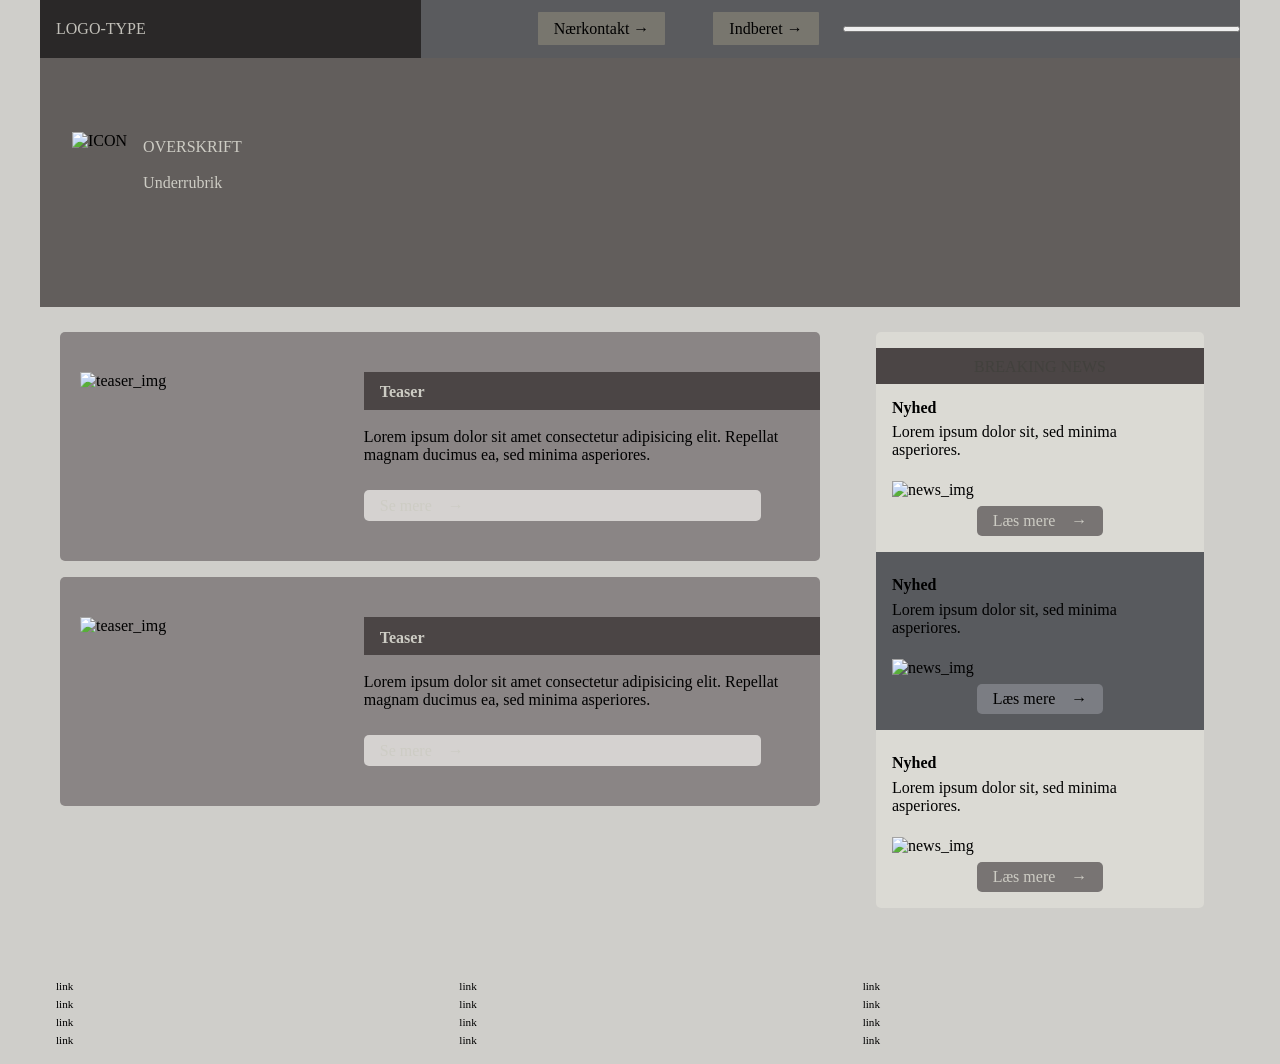
==== index.html @ e0d07357 "Initializes project" ====
<!DOCTYPE html>
<html lang="en">
  <head>
    <meta charset="UTF-8" />
    <meta http-equiv="X-UA-Compatible" content="IE=edge" />
    <meta name="viewport" content="width=device-width, initial-scale=1.0" />
    <link rel="stylesheet" href="css/reset.css" />
    <link rel="stylesheet" href="css/custom.css" />
    <link rel="stylesheet" href="css/fonts.css" />
    <link rel="stylesheet" href="css/general.css" />
    <link rel="stylesheet" href="css/layout.css" />
    <link rel="stylesheet" href="css/burger.css" />
    <link rel="stylesheet" href="css/cards.css" />
    <link rel="icon" type="image/png" href="img/fav.png" />
    <title>Emergency Site</title>
  </head>
  <body id="frontpage">
    <header>
      <nav>
        <div id="logotype-wrapper" class="logo">
          <a href="index.html"> LOGO-TYPE </a>
        </div>
        <ul class="menu">
          <li><a class="menuItem" href="instruction.html">Nærkontakt </a></li>
          <li><a class="menuItem" href="register.html">Indberet</a></li>
        </ul>
        <button class="burger">
          <span class="line"></span>
          <span class="line"></span>
          <span class="line"></span>
        </button>
      </nav>
    </header>
    <section id="main-disclamer">
      <div id="main-disclamer-content">
        <img src="warning" alt="ICON" />
        <div>
          <h1>OVERSKRIFT</h1>
          <p class="sub">Underrubrik</p>
        </div>
      </div>
    </section>
    <main>
      <section id="daily">
        <article class="daily_card">
          <img src="" alt="teaser_img" />
          <div class="daily_text">
            <h2>Teaser</h2>
            <p>
              Lorem ipsum dolor sit amet consectetur adipisicing elit. Repellat
              magnam ducimus ea, sed minima asperiores.
            </p>
            <a href="" class="cta_btn">Se mere</a>
          </div>
        </article>
        <article class="daily_card">
          <img src="" alt="teaser_img" />
          <div class="daily_text">
            <h2>Teaser</h2>
            <p>
              Lorem ipsum dolor sit amet consectetur adipisicing elit. Repellat
              magnam ducimus ea, sed minima asperiores.
            </p>
            <a href="" class="cta_btn">Se mere</a>
          </div>
        </article>
      </section>
      <section id="breaking">
        <article class="news_card">
          <h3>Nyhed</h3>
          <p>Lorem ipsum dolor sit, sed minima asperiores.</p>
          <img src="" alt="news_img" />
          <a class="cta_btn" href="">Læs mere</a>
        </article>
        <article class="news_card">
          <h3>Nyhed</h3>
          <p>Lorem ipsum dolor sit, sed minima asperiores.</p>
          <img src="" alt="news_img" />
          <a class="cta_btn" href="">Læs mere</a>
        </article>
        <article class="news_card">
          <h3>Nyhed</h3>
          <p>Lorem ipsum dolor sit, sed minima asperiores.</p>
          <img src="" alt="news_img" />
          <a class="cta_btn" href="">Læs mere</a>
        </article>
      </section>
    </main>

    <footer>
      <nav class="some">
        <ul>
          <li><a href="">link</a></li>
          <li><a href="">link</a></li>
          <li><a href="">link</a></li>
          <li><a href="">link</a></li>
        </ul>
      </nav>
      <nav class="another">
        <ul>
          <li><a href="">link</a></li>
          <li><a href="">link</a></li>
          <li><a href="">link</a></li>
          <li><a href="">link</a></li>
        </ul>
      </nav>
      <nav class="yetanother">
        <ul>
          <li><a href="">link</a></li>
          <li><a href="">link</a></li>
          <li><a href="">link</a></li>
          <li><a href="">link</a></li>
        </ul>
      </nav>
    </footer>
    <script src="js/burger.js"></script>
    <!-- <script src="js/main.js"></script> -->
  </body>
</html>
---- css/custom.css ----
:root {
  /* Colours */
  --color-bg: #cfceca; /* page background /*

  /* Header */
  --color-head-bg: #625e5c;

  /* Logotype */
  --color-logotype-bg: #2a2828;
  --color-text-logotype: #c1bfb8;
  --font-logotype-size: 1rem;

  /* Global menu */
  --color-menu-bg: #5a5b5e;
  /* Links */
  --color-link-bg: #78766e;
  --color-link-hover: #fff; /* used */
  --color-link-active: #99958f; /* used */
  --border-radius-links: 1px;

  /* Headlines og rubrik */
  --font-h1-size: 1rem;
  --font-sub1-size: 1rem;
  --font-h2-size: 1rem;
  --font-h3-size: 1rem;
  --color-headline-bg: #4b4545;
  --color-headline-text-page: #42413d;

  /* Tekst */
  --color-text: #000;
  --color-text-inverted: #cdccc4;

  /*  Marginer */
  --margin-head-bottom: 5px;

  /* Borders */
  --border-radius: 5px;

  /* Cards */
  --color-card-bg: #8a8585;
  --color-cta-card-bg: #d5d2d0;
  /* news-cards */
  --color-news-bg: #dbdad4;
  --color-news-bg-inverted: #585a5e;
  --color-cta-newscard-bg: #787473;
  --color-cta-newscard-bg-inverted: #7b7d83;

  /* Fonts */
  --font-family-sans: ui-sans-serif;
  /* --font-weight-light: 300;
  --font-weight-regular: 400;
  --font-weight-medium: 500;
  --font-weight-bold: 700; */

  /* Text sizes */
  --logotype-size: 1rem;
  --headline1-size: 2rem;
  --headline2-size: 1rem;
  --headline3-size: 1rem;
  --bodytext-size: 1rem;
  --cta-text-size: 1rem;
  --followup-text-size: 1rem;
  --form-submit-size: 1rem;

  /* Infographics */
  --color-info-bg: #676161;
  --color-infobox-1-bg: #cfcec6;
  --color-infobox-2-bg: #969995;
}
---- css/fonts.css ----
@font-face {
  font-family: "Rubik";
  src: url("../fonts/Rubik-VariableFont_wght.woff2") format("woff2"), url("/fonts/Rubik-Regular.woff") format("woff");
  font-weight: var(--font-weight-regular);
  font-style: normal;
}

@font-face {
  font-family: "Rubik";
  src: url("../fonts/Rubik-VariableFont_wght.woff2") format("woff2");
  font-weight: var(--font-weight-bold);
  font-style: normal;
}

@font-face {
  font-family: "Rubik";
  src: url("../fonts/Rubik-VariableFont_wght.woff2") format("woff2");
  font-weight: var(--font-weight-light);
  font-style: normal;
}
@font-face {
  font-family: "Rubik";
  src: url("../fonts/Rubik-VariableFont_wght.woff2") format("woff2");
  font-weight: var(--font-weight-medium);
  font-style: normal;
}
---- css/general.css ----
html {
  font-family: var(--font-family-sans);
  color: var(--color-text);
  background-color: var(--color-bg);
}

header {
  height: min-content;
}

#main-disclamer {
  height: 225px;
  background-color: var(--color-head-bg);
  display: flex;
  justify-content: flex-start;
  align-items: center;
  padding-left: 2rem;
  padding-bottom: 2%;
  margin-bottom: var(--margin-head-bottom);
}

#main-disclamer-content {
  display: flex;
  column-gap: 1rem;
}

main section {
  padding: 20px;
  border-radius: var(--border-radius);
}

h1 {
  font-size: var(--font-h1-size);
  font-weight: var(--font-weight-bold);
  color: var(--color-text-inverted);
  margin: 5px 0;
  line-height: 1.3rem;
  text-align: left;
}

#instruction h1,
#register h1 {
  margin: 40px 0 20px 0;
  padding: 15px 30px;
  background-color: var(--color-head-bg);
  font-size: var(--font-h2-size);
}

#instruction p {
  grid-column: 1/-1;
  margin-bottom: 20px;
  font-size: var(--font-h2-size);
  line-height: 1.5rem;
}

.sub {
  font-size: var(--font-sub1-size);
  font-weight: var(--font-weight-light);
  color: var(--color-text-inverted);
}

h2 {
  font-size: var(--headline2-size);
}

h3 {
  font-size: var(--headline3-size);
}

main>h1 {
  width: calc(80% - 6rem);
}

/* NAVIGATION STRUCTURES */
header>nav {
  height: 100%;
  background-color: var(--color-menu-bg);
}

nav ul {
  list-style: none;
}

a {
  font-family: var(--font-family-sans);
}

nav a {
  text-decoration: none;
  color: var(--color-text);
}

/* Måske skal du lave en ny regel for logotype-wrapper, når du har lavet din logotype */
#logotype-wrapper {
  background-color: var(--color-logotype-bg);
  display: flex;
  justify-content: flex-start;
  align-items: center;
  height: 3.6rem;
}

#logotype-wrapper>a {
  color: var(--color-text-logotype);
  font-size: var(--font-logotype-size);
  font-weight: var(--font-weight-medium);
  width: max-content;
  margin-left: 1rem;
}

/* Global menu */
header nav li a {
  margin: 1.5rem;
  background-color: var(--color-link-bg);
  color: var(--color-text);
  font-size: var(--followup-text-size);
  padding: 0.5rem 1rem;
  border-radius: var(--border-radius-links);
}

/* Pilen efter menu-tekst */
header>nav li>a:after {
  content: " \2192";
}

/* Global menu hover effekt - Lav den om til det, du synes */
nav a:hover {
  background-color: var(--color-link-hover);
}

nav a:active {
  background-color: var(--color-link-active);
}

/* FOOTER */
footer a {
  font-size: 0.7rem;
}
---- css/layout.css ----
/* LAYOUT FOR MAIN CONTENT */
body {
  display: grid;
  grid-template-rows: auto 1fr auto;
  height: 100vh;
  max-width: 1200px;
  margin: 0 auto;
}
main {
  display: grid;
  row-gap: 1rem;
}
main > *:not(:first-child) {
  margin: 0 1rem;
}
main {
  grid-template-rows: min-content min-content 1fr min-content;
}
#instruction main {
  grid-template-rows: min-content min-content min-content 1fr min-content;
}
/* LAYOUT FOR HEADER AND FOOTER */
footer {
  display: grid;
  gap: 10px;
}
header nav,
footer nav {
  display: flex;
  justify-content: space-between;
  align-items: center;
}
header nav > * {
  flex: 1;
}
nav ul {
  display: flex;
  justify-content: flex-end;
}
header ul {
  height: 100%;
  width: clamp(175px, 50%, 300px);
}
footer ul {
  flex-direction: column;
  padding-left: 1rem;
}

/* LAYOUT FOR SECTIONS */
#daily,
#breaking {
  display: grid;
}
#daily {
  grid-template-rows: repeat(2, minmax(200px, min-content));
  gap: 1rem;
}
#breaking {
  grid-template-rows: repeat(auto-fit, minmax(50px, min-content));
  gap: 0;
}

@media (width > 600px) {
  #frontpage > main {
    grid-template-columns: 6fr 3fr;
    grid-template-rows: auto 1fr auto;
  }
  #instruction > main,
  #register > main {
    grid-template-columns: 5fr 3fr;
    grid-template-rows: auto auto 1fr auto;
  }

  .qr {
    order: 1;
  }

  h1 {
    grid-column: 1 / -1;
  }
  footer {
    grid-template-columns: 1fr 1fr 1fr;
  }
}
---- css/cards.css ----
.daily_card {
  background-color: var(--color-card-bg);
  display: grid;
  grid-template-columns: 3fr 5fr;
  gap: 10px;
  padding: 40px 0 40px 20px;
  border-radius: var(--border-radius);
  height: minmax(200px, min-content);
}
.daily_text {
  display: grid;
  grid-template-rows: repeat(3, min-content);
  gap: 10px;
}
.daily_text h2 {
  background-color: var(--color-headline-bg);
  color: var(--color-text-inverted);
  padding: calc(1.1rem / 1.5) 0 calc(1.1rem / 2) 1rem;
  margin: 0 0 0.5rem 0;
}
.daily_text p {
  padding-right: 2rem;
  margin: 0 0 1rem 0;
}
.daily_text .cta_btn {
  justify-self: left;
  width: 80%;
}
.daily_img {
  width: 100%;
  height: 100%;
  object-fit: cover;
}
.news_card {
  background-color: var(--color-news-bg);
  display: grid;
  grid-template-rows: repeat(min-content);
  gap: 0.4rem;
  padding: 1rem 0;
  height: minmax(300px, min-content);
}
.news_card:nth-child(2n) {
  background-color: var(--color-news-bg-inverted);
}
.news_card > * {
  padding: 0 1rem;
}
.news_card h3 {
  margin: 0.5rem 0 0 0;
}
.news_card p {
  margin: 0 0 1rem 0;
}
.news_card:first-child:before {
  content: "BREAKING NEWS";
  background-color: var(--color-headline-bg);
  color: var(--color-headline-text-page);
  font-size: var(--font-h3-size);
  font-weight: var(--font-weight-medium);
  text-align: center;
  line-height: 1rem;
  padding: calc(1.1rem / 1.5) 0 calc(1.1rem / 2) 0;
}
.news_card:first-child {
  border-radius: var(--border-radius) var(--border-radius) 0 0;
}
.news_card:last-child {
  border-radius: 0 0 var(--border-radius) var(--border-radius);
}

.news_card .cta_btn {
  justify-self: center;
}
.cta_btn {
  display: inline-block;
  padding: 0.4rem 1rem;
  background-color: var(--color-cta-card-bg);
  color: var(--color-text-inverted);
  text-decoration: none;
  width: max-content;
  border-radius: var(--border-radius);
}
.news_card .cta_btn {
  background-color: var(--color-cta-newscard-bg);
}
.news_card:nth-of-type(2n) .cta_btn {
  background-color: var(--color-cta-newscard-bg-inverted);
  color: var(--color-text);
}
.cta_btn:after {
  content: "\2192";
  margin-left: 1rem;
}
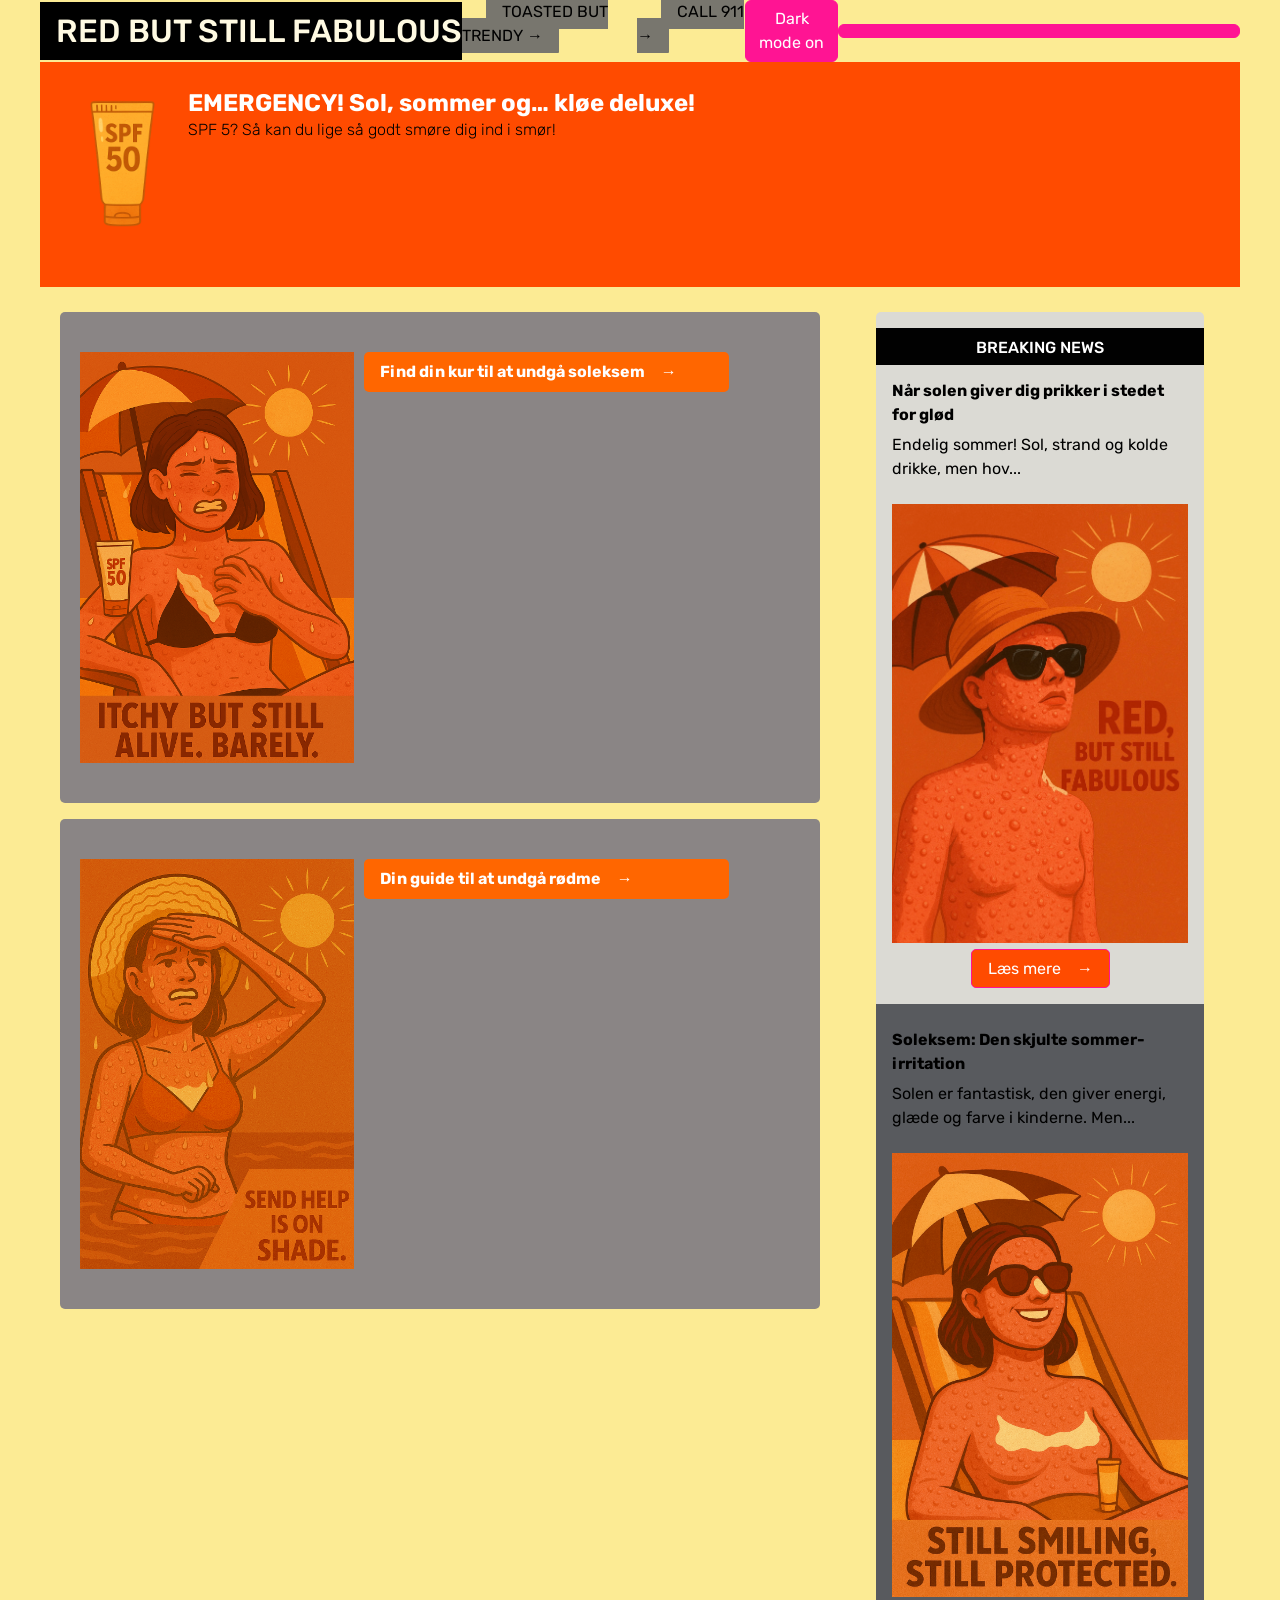
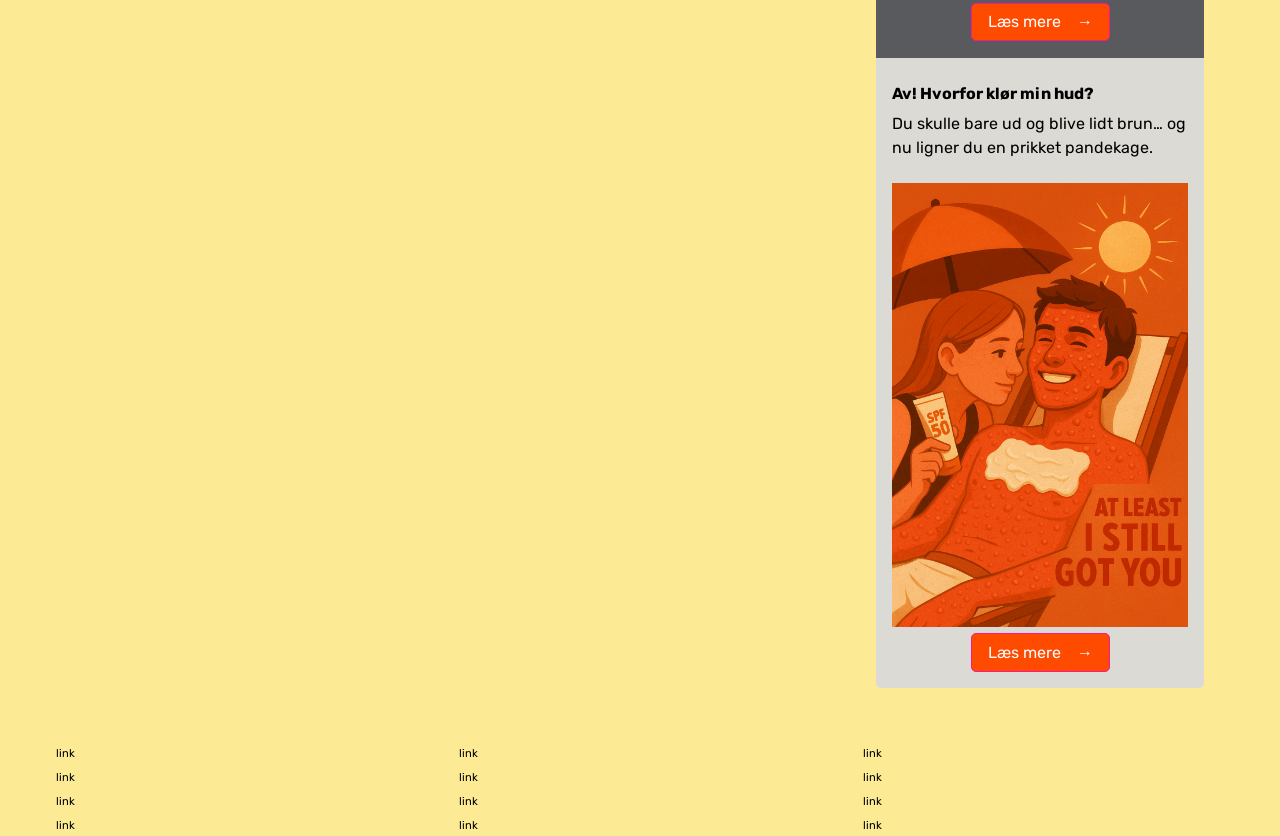
==== commit 26d91ec8: "changes done" ====
--- a/index.html
+++ b/index.html
@@ -18,11 +18,12 @@
     <header>
       <nav>
         <div id="logotype-wrapper" class="logo">
-          <a href="index.html"> LOGO-TYPE </a>
+          <a href="index.html"> RED BUT STILL FABULOUS </a>
         </div>
         <ul class="menu">
-          <li><a class="menuItem" href="instruction.html">Nærkontakt </a></li>
-          <li><a class="menuItem" href="register.html">Indberet</a></li>
+          <li><a class="menuItem" href="instruction.html">TOASTED BUT TRENDY</a></li>
+          <li><a class="menuItem" href="register.html">CALL 911</a></li>
+          <button id="toggle">Dark mode on</button>
         </ul>
         <button class="burger">
           <span class="line"></span>
@@ -33,56 +34,126 @@
     </header>
     <section id="main-disclamer">
       <div id="main-disclamer-content">
-        <img src="warning" alt="ICON" />
+        <img class="icon" src="img/BCO.83145828-21ef-4ac6-ad66-30f8b437243f.png" alt="ICON" />
         <div>
-          <h1>OVERSKRIFT</h1>
-          <p class="sub">Underrubrik</p>
+          <h1>EMERGENCY! Sol, sommer og… kløe deluxe!</h1>
+          <p class="sub">SPF 5? Så kan du lige så godt smøre dig ind i smør!</p>
         </div>
       </div>
     </section>
     <main>
       <section id="daily">
         <article class="daily_card">
-          <img src="" alt="teaser_img" />
+          <img src="img/BCO.2f9de921-c3ee-4f70-807e-f8334d9670c3.png" alt="teaser_img" />
           <div class="daily_text">
-            <h2>Teaser</h2>
-            <p>
-              Lorem ipsum dolor sit amet consectetur adipisicing elit. Repellat
-              magnam ducimus ea, sed minima asperiores.
-            </p>
-            <a href="" class="cta_btn">Se mere</a>
+            <details>
+              <summary class="cta_btn">Find din kur til at undgå soleksem</summary>
+              <div class="content-box">
+                <p>
+                  Du kender det. Du har smurt dig ind i solcreme, du har siddet under parasollen, du har endda googlet “kan man få soleksem af skygge?” – og alligevel ligner din hud en blanding af jordbærgrød og sandpapir. Kløen starter som en lille
+                  prik, og før du ved af det, står du og gnubber dig mod en lygtepæl som en kat i brunst. Men frygt ej! Vi har samlet de bedste (og mest tålelige) tricks til at undgå soleksem – uden at du skal pakke dig ind i alufolie eller leve i en
+                  mørk kælder hele sommeren. Fra magiske cremer og anti-kløe hacks til “hvordan du ikke ligner en stegt reje på stranden”-guiden. 💡 Læs med og få: Den rigtige solcreme (spoiler: SPF 10 er ikke nok, Karen) Tips til tøj, der beskytter
+                  uden at få dig til at ligne en teltsælger Og den vigtigste regel af dem alle: Sved er ikke solbeskyttelse Din hud vil takke dig. Din parasol vil få en pause. Og du slipper for at klø dig som en gal i Netto.
+                </p>
+                <a href="instruction.html" class="cta_btn">Se mere</a>
+              </div>
+            </details>
           </div>
         </article>
+
         <article class="daily_card">
-          <img src="" alt="teaser_img" />
+          <img src="img/BCO.e6fe5ef4-a13b-46df-b8b3-56699768b538.png" alt="teaser_img" />
           <div class="daily_text">
-            <h2>Teaser</h2>
-            <p>
-              Lorem ipsum dolor sit amet consectetur adipisicing elit. Repellat
-              magnam ducimus ea, sed minima asperiores.
-            </p>
-            <a href="" class="cta_btn">Se mere</a>
+            <details>
+              <summary class="cta_btn">Din guide til at undgå rødme</summary>
+              <div class="content-box">
+                <p>
+                  Du har pakket strandtasken, smurt dig ind i SPF 50 (eller var det 15?), og du har lovet dig selv at blive i skyggen. Alligevel står du der, rød som en grillpølse og klør dig som en hund med lopper. Soleksem har ingen nåde – og din
+                  hud har tydeligvis ikke læst vejledningen. Men bare rolig. Vi har samlet de bedste tricks, råd og “hvorfor har ingen sagt det her før?”-tips til dig, der gerne vil nyde solen uden at ligne en levende peberfrugt. Fra geniale
+                  solcremer og anti-kløe hacks til tøj, der beskytter uden at få dig til at ligne en vandrende teltdug. 💡 I denne guide får du: Den ægte kur mod soleksem (spoiler: det er ikke bare “drik vand”) Tips til solvenlige rutiner, der
+                  faktisk virker Og vigtigst af alt: hvordan du undgår at blive strandens kløende komedie Så drop panikkløen og læs med – din hud vil takke dig, og du slipper for at gnubbe dig op ad alt med tekstur.
+                </p>
+                <a href="instruction.html" class="cta_btn">Se mere</a>
+              </div>
+            </details>
           </div>
         </article>
       </section>
+
       <section id="breaking">
         <article class="news_card">
-          <h3>Nyhed</h3>
-          <p>Lorem ipsum dolor sit, sed minima asperiores.</p>
-          <img src="" alt="news_img" />
-          <a class="cta_btn" href="">Læs mere</a>
+          <h3>Når solen giver dig prikker i stedet for glød</h3>
+          <p>Endelig sommer! Sol, strand og kolde drikke, men hov...</p>
+          <img src="img/IMG_2316.jpg" alt="news_img" />
+          <button class="cta_btn" popovertarget="news_popover1">Læs mere</button>
+          <div popover id="news_popover1">
+            <h1 class="artikel1">Når solen giver dig prikker i stedet for glød</h1>
+            <h2>
+              Vi kender det allesammen – solen skinner, stranden kalder, og solcremen ligger glemt i tasken. Et par timer senere er huden varm, rød og fuld af små prikker, som klør og brokker sig. Soleksem er ikke farligt, men det kan hurtigt
+              ødelægge sommerstemningen. Så før du drømmer om den perfekte tan, så husk: lidt sol er godt – for meget er bare prikker i regningen.
+            </h2>
+            <p>
+              Endelig sommer! Sol, strand og kolde drikke – men hov, hvorfor klør det på skuldrene? +Tillykke, du har måske fået soleksem! Det er hudens måde at sige: “Jeg gider altså ikke blive stegt mere.” Soleksem kommer, når huden får for meget
+              sol uden ordentlig beskyttelse. +Resultatet? Rødme, kløe og små prikker, der får dig til at ligne et levende polkaprint. Løsningen er faktisk simpel: solcreme med høj faktor, skygge midt på dagen og lidt tøj på kroppen (ja, selvom du
+              gerne vil vise tan-linjen). +Hvis skaden allerede er sket, så hop i skyggen, smør med aloe vera og drik masser af vand – du er ikke en grillkylling, selvom du lugter af solcreme. Så næste gang du tager ud i solen: husk – smør dig, før
+              solen smører dig!
+            </p>
+            <img src="img/IMG_2316.jpg" alt="Soleksem" />
+            <button class="cta_btn" popovertarget="news_popover1">Luk</button>
+          </div>
         </article>
         <article class="news_card">
-          <h3>Nyhed</h3>
-          <p>Lorem ipsum dolor sit, sed minima asperiores.</p>
-          <img src="" alt="news_img" />
-          <a class="cta_btn" href="">Læs mere</a>
+          <h3>Soleksem: Den skjulte sommer-irritation</h3>
+          <p>Solen er fantastisk, den giver energi, glæde og farve i kinderne. Men...</p>
+          <img src="img/BCO.90bf24bd-252c-4d52-b4f5-a07aff4be286.png" alt="news_img" />
+          <button class="cta_btn" popovertarget="news_popover2">Læs mere</button>
+          <div popover id="news_popover2">
+            <h1 class="artikel2">Soleksem: Den skjulte sommer-irritation</h1>
+            <h2>
+              Solen er vores trofaste følgesvend om sommeren – men den kan også være en skjult udfordring for huden. Når vi endelig nyder varmen efter en lang vinter, glemmer vi ofte, hvor stærke solens stråler egentlig er. Det kan føre til soleksem
+              – den kløende, røde påmindelse om, at huden også har grænser. Heldigvis kan lidt solfornuft, en god solcreme og skygge på det rigtige tidspunkt gøre hele forskellen mellem sund glød og irriteret hud.
+            </h2>
+            <p>
+              Solen er fantastisk – den giver energi, glæde og farve i kinderne. +Men for mange mennesker giver den også noget mindre sjovt: soleksem. Soleksem er en reaktion i huden, der opstår, når du får for meget sol – især efter en lang vinter,
+              hvor huden ikke har været udsat for UV-stråler. +Typiske symptomer er rødme, kløe, små knopper og varme i huden. +Det kan ligne solskoldning, men er faktisk en slags allergisk reaktion. Heldigvis kan du forebygge det! Brug solcreme med
+              høj SPF (30–50), smør dig flere gange om dagen, og undgå at ligge direkte i solen midt på dagen. +Hvis du får soleksem, hjælper det at gå i skygge, bruge fugtighedscreme og køle huden ned. Husk – solen er dejlig, men huden har kun ét sæt
+              batterier. Brug dem med omtanke.
+            </p>
+            <img src="img/BCO.90bf24bd-252c-4d52-b4f5-a07aff4be286.png" alt="Soleksem" />
+            <button class="cta_btn" popovertarget="news_popover2">Luk</button>
+          </div>
         </article>
         <article class="news_card">
-          <h3>Nyhed</h3>
-          <p>Lorem ipsum dolor sit, sed minima asperiores.</p>
-          <img src="" alt="news_img" />
-          <a class="cta_btn" href="">Læs mere</a>
+          <h3>Av! Hvorfor klør min hud?</h3>
+          <p>Du skulle bare ud og blive lidt brun… og nu ligner du en prikket pandekage.</p>
+          <img src="img/BCO.f9dd9beb-4c6b-49b1-b84f-529a5f67a560.png" alt="news_img" />
+          <button class="cta_btn" popovertarget="news_popover3">Læs mere</button>
+          <div popover id="news_popover3">
+            <h1 class="artikel3">Av! Hvorfor klør min hud?</h1>
+            <h2>
+              Selvom solen giver os varme, energi og glød, kan den også være hård ved huden. Soleksem rammer mange, især når vi glemmer solcremen eller bliver lidt for længe i solen. Det starter ofte som små røde prikker og kløe, men kan hurtigt
+              blive en irriterende påmindelse om, at huden også har brug for beskyttelse. Med lidt omtanke, en god solcreme og pauser i skyggen kan du nyde solen uden ubehag – og uden at ligne en rød reje bagefter.
+            </h2>
+            <p>
+              Du skulle bare ud og blive lidt brun… og nu ligner du en prikket pandekage. +Velkommen til klubben for folk med soleksem – vi mødes i skyggen kl. 14. 😉 Soleksem er, når huden får nok af solen og går i protest. +Det betyder kløe, prikker
+              og rødme – ikke ligefrem det look, du håbede på. Drop SPF 5, og brug en rigtig solcreme. +Smør dig, før du går ud, og igen efter badet. +Og husk: solhat > solskoldning. For ja, du bliver måske lidt mindre brun – +men du slipper for at
+              ligne en brændt reje.
+            </p>
+            <img src="img/BCO.f9dd9beb-4c6b-49b1-b84f-529a5f67a560.png" alt="Soleksem" />
+            <button class="cta_btn" popovertarget="news_popover3">Luk</button>
+          </div>
         </article>
       </section>
     </main>
@@ -114,6 +185,6 @@
       </nav>
     </footer>
     <script src="js/burger.js"></script>
-    <!-- <script src="js/main.js"></script> -->
+    <script src="js/main.js"></script>
   </body>
 </html>
--- a/css/custom.css
+++ b/css/custom.css
@@ -1,14 +1,14 @@
 :root {
   /* Colours */
-  --color-bg: #cfceca; /* page background /*
+  --color-bg: #fceb94; /* page background /*
 
   /* Header */
-  --color-head-bg: #625e5c;
+  --color-head-bg: #ff4b00;
 
   /* Logotype */
-  --color-logotype-bg: #2a2828;
-  --color-text-logotype: #c1bfb8;
-  --font-logotype-size: 1rem;
+  --color-logotype-bg: #000;
+  --color-text-logotype: #fffae2;
+  --font-logotype-size: 2rem;
 
   /* Global menu */
   --color-menu-bg: #5a5b5e;
@@ -46,11 +46,11 @@
   --color-cta-newscard-bg-inverted: #7b7d83;
 
   /* Fonts */
-  --font-family-sans: ui-sans-serif;
-  /* --font-weight-light: 300;
+  --font-family-sans: "Rubik", ui-sans-serif;
+  --font-weight-light: 300;
   --font-weight-regular: 400;
   --font-weight-medium: 500;
-  --font-weight-bold: 700; */
+  --font-weight-bold: 700;
 
   /* Text sizes */
   --logotype-size: 1rem;
--- a/css/general.css
+++ b/css/general.css
@@ -30,9 +30,9 @@
 }
 
 h1 {
-  font-size: var(--font-h1-size);
-  font-weight: var(--font-weight-bold);
-  color: var(--color-text-inverted);
+  font-size: x-large;
+  font-weight: 5em;
+  color: white;
   margin: 5px 0;
   line-height: 1.3rem;
   text-align: left;
@@ -56,7 +56,7 @@
 .sub {
   font-size: var(--font-sub1-size);
   font-weight: var(--font-weight-light);
-  color: var(--color-text-inverted);
+  color: black;
 }
 
 h2 {
@@ -67,14 +67,13 @@
   font-size: var(--headline3-size);
 }
 
-main>h1 {
+main > h1 {
   width: calc(80% - 6rem);
 }
 
 /* NAVIGATION STRUCTURES */
-header>nav {
+header > nav {
   height: 100%;
-  background-color: var(--color-menu-bg);
 }
 
 nav ul {
@@ -99,7 +98,7 @@
   height: 3.6rem;
 }
 
-#logotype-wrapper>a {
+#logotype-wrapper > a {
   color: var(--color-text-logotype);
   font-size: var(--font-logotype-size);
   font-weight: var(--font-weight-medium);
@@ -118,7 +117,7 @@
 }
 
 /* Pilen efter menu-tekst */
-header>nav li>a:after {
+header > nav li > a:after {
   content: " \2192";
 }
 
@@ -134,4 +133,80 @@
 /* FOOTER */
 footer a {
   font-size: 0.7rem;
-}+}
+
+.icon {
+  width: 100px;
+  height: 150px;
+}
+[popover] {
+  padding: 1rem;
+  max-height: 90vh;
+  max-width: 50ch;
+  width: 90vw;
+  margin: auto;
+}
+::backdrop {
+  background: 0008;
+}
+
+button {
+  position: sticky;
+  top: 0;
+  justify-self: end;
+}
+
+&:popover-open {
+  display: grid;
+}
+
+:popover-open {
+  display: grid;
+}
+
+.artikel1,
+.artikel2,
+.artikel3 {
+  color: black;
+  font-size: x-large;
+  margin-bottom: 2em;
+  margin-top: 1.5em;
+}
+h2 {
+  margin-top: 1.5em;
+  margin-bottom: 1.5em;
+  color: rgb(139, 0, 5);
+  font-size: larger;
+}
+::backdrop {
+  opacity: 5;
+  transition: 1.8s allow-discrete;
+  background: rgba(211, 12, 12, 0.533);
+}
+
+:popover-open::backdrop {
+  opacity: 1;
+}
+
+@starting-style {
+  :popover-open::backdrop {
+    opacity: 0;
+  }
+}
+.content-box {
+  margin-top: 1em;
+  padding: 1em;
+  background-color: whitesmoke;
+  border: 1px solid black;
+  border-radius: 8px;
+  box-shadow: 0 2px 6px rgba(0, 0, 0, 0.1);
+}
+summary.cta_btn {
+  cursor: pointer;
+  padding: 0.5em 1em;
+  background-color: #ff6600;
+  color: white;
+  border-radius: 5px;
+  font-weight: bold;
+  list-style: none; /* fjerner pilen */
+}
--- a/css/cards.css
+++ b/css/cards.css
@@ -53,8 +53,8 @@
 }
 .news_card:first-child:before {
   content: "BREAKING NEWS";
-  background-color: var(--color-headline-bg);
-  color: var(--color-headline-text-page);
+  background-color: rgb(1, 1, 1);
+  color: white;
   font-size: var(--font-h3-size);
   font-weight: var(--font-weight-medium);
   text-align: center;
@@ -74,18 +74,19 @@
 .cta_btn {
   display: inline-block;
   padding: 0.4rem 1rem;
-  background-color: var(--color-cta-card-bg);
-  color: var(--color-text-inverted);
+  background-color: #ff4b00;
+  color: white;
   text-decoration: none;
   width: max-content;
   border-radius: var(--border-radius);
 }
 .news_card .cta_btn {
-  background-color: var(--color-cta-newscard-bg);
+  background-color: #ff4b00;
+  color: white;
 }
 .news_card:nth-of-type(2n) .cta_btn {
-  background-color: var(--color-cta-newscard-bg-inverted);
-  color: var(--color-text);
+  background-color: #ff4b00;
+  color: white;
 }
 .cta_btn:after {
   content: "\2192";
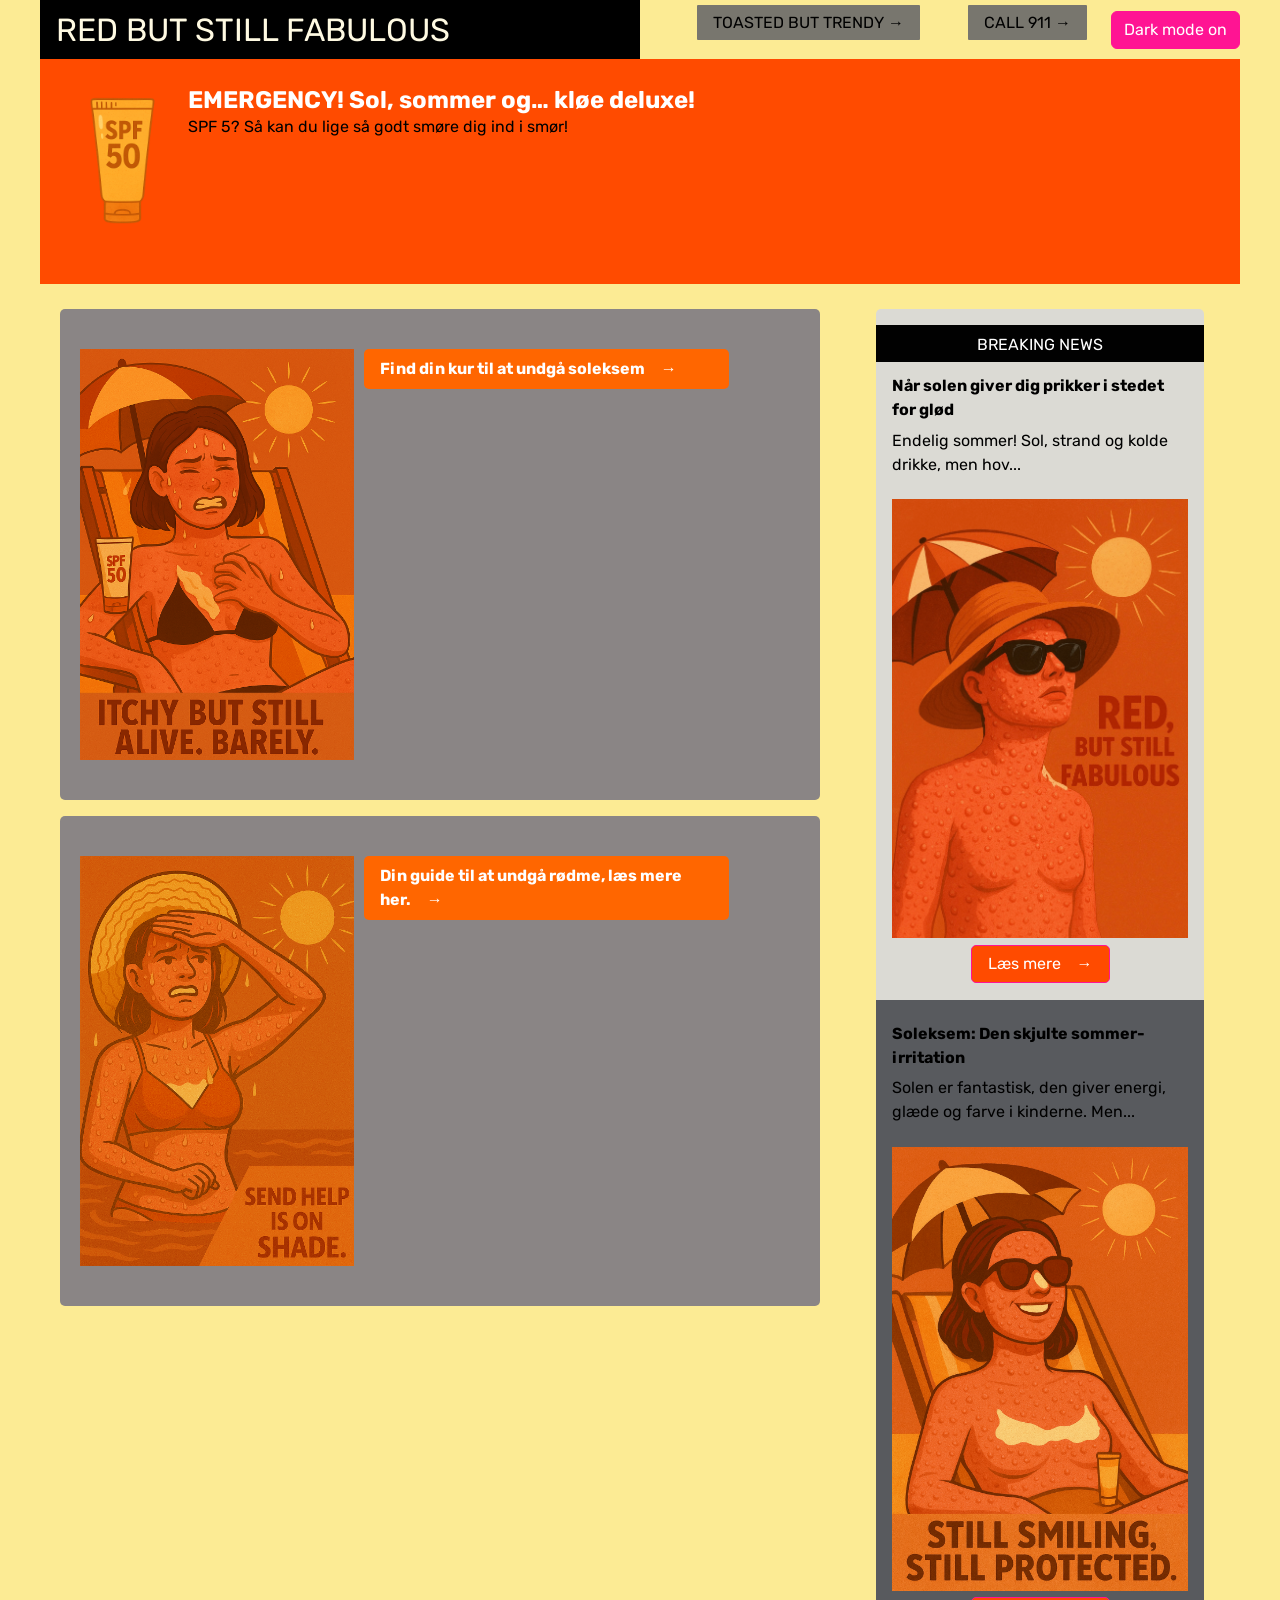
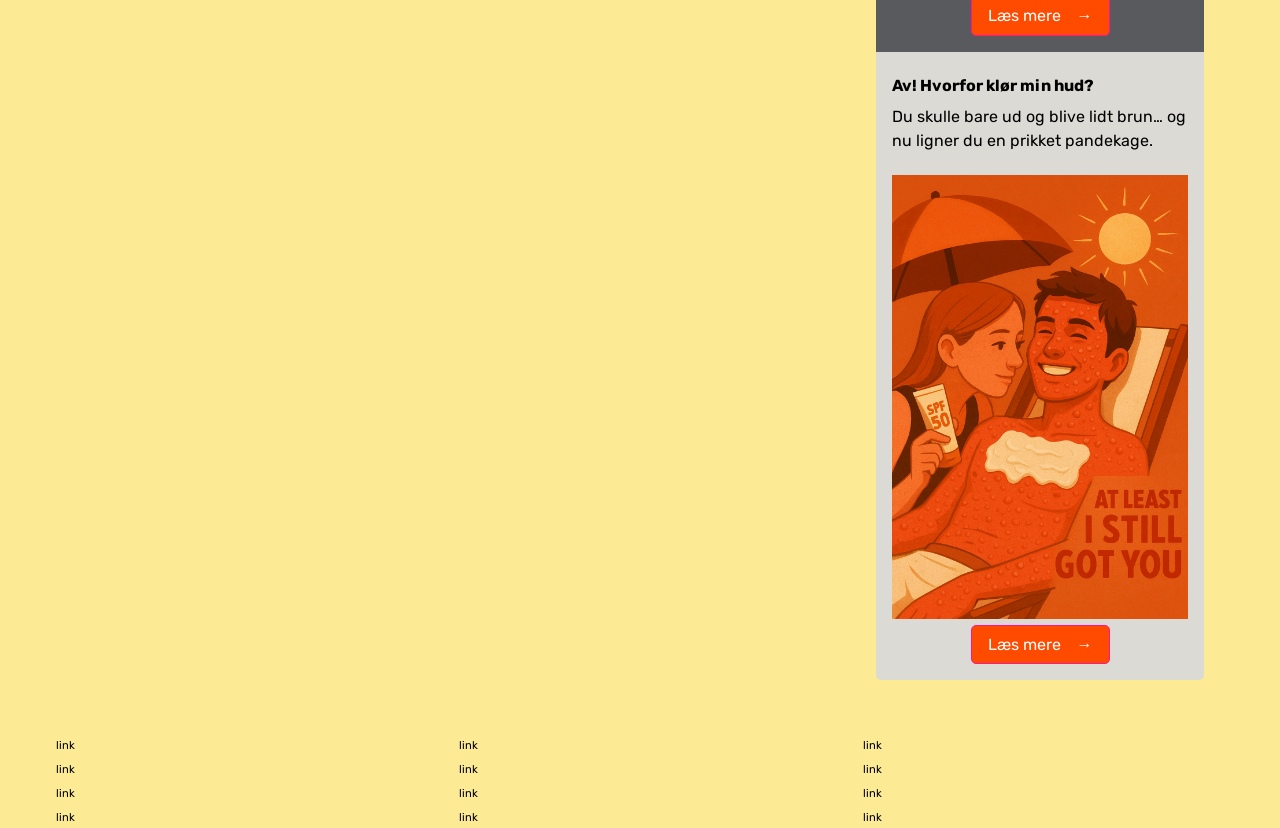
==== commit 563a8631: "changes done" ====
--- a/index.html
+++ b/index.html
@@ -65,7 +65,7 @@
           <img src="img/BCO.e6fe5ef4-a13b-46df-b8b3-56699768b538.png" alt="teaser_img" />
           <div class="daily_text">
             <details>
-              <summary class="cta_btn">Din guide til at undgå rødme</summary>
+              <summary class="cta_btn">Din guide til at undgå rødme, læs mere her.</summary>
               <div class="content-box">
                 <p>
                   Du har pakket strandtasken, smurt dig ind i SPF 50 (eller var det 15?), og du har lovet dig selv at blive i skyggen. Alligevel står du der, rød som en grillpølse og klør dig som en hund med lopper. Soleksem har ingen nåde – og din
--- a/css/custom.css
+++ b/css/custom.css
@@ -1,6 +1,6 @@
 :root {
   /* Colours */
-  --color-bg: #fceb94; /* page background /*
+  --color-bg: #fceb94;
 
   /* Header */
   --color-head-bg: #ff4b00;
@@ -47,10 +47,10 @@
 
   /* Fonts */
   --font-family-sans: "Rubik", ui-sans-serif;
-  --font-weight-light: 300;
+  /* --font-weight-light: 300;
   --font-weight-regular: 400;
   --font-weight-medium: 500;
-  --font-weight-bold: 700;
+  --font-weight-bold: 700; */
 
   /* Text sizes */
   --logotype-size: 1rem;
--- a/css/general.css
+++ b/css/general.css
@@ -95,7 +95,7 @@
   display: flex;
   justify-content: flex-start;
   align-items: center;
-  height: 3.6rem;
+  height: 3.7rem;
 }
 
 #logotype-wrapper > a {
--- a/css/layout.css
+++ b/css/layout.css
@@ -22,7 +22,7 @@
 /* LAYOUT FOR HEADER AND FOOTER */
 footer {
   display: grid;
-  gap: 10px;
+  gap: 10.1px;
 }
 header nav,
 footer nav {
--- a/css/burger.css
+++ b/css/burger.css
@@ -0,0 +1,64 @@
+.burger {
+  width: 30px;
+  height: 20px;
+  cursor: pointer;
+}
+
+.burger .line {
+  display: block;
+  width: 100%;
+  height: 2px;
+  background-color: #2d2c2c;
+  margin-bottom: 5px;
+  transition: 0.2s linear;
+}
+.burger {
+  display: none;
+}
+@media screen and (width < 800px) {
+  .menu {
+    display: none;
+  }
+  .logo {
+    flex: 0 0 50vw;
+  }
+  .burger {
+    display: block;
+    background-color: transparent;
+    border: 0;
+    flex: 0 0 auto;
+    margin: 0 20px;
+  }
+  .burger.active .line:nth-child(1) {
+    transform: rotate(45deg) translate(5px, 5px);
+    transition: 0.2s linear;
+  }
+  .burger.active .line:nth-child(2) {
+    opacity: 0;
+    transition: 0.15s linear;
+  }
+  .burger.active .line:nth-child(3) {
+    transform: rotate(-45deg) translate(5px, -5px);
+    transition: 0.2s linear;
+  }
+  nav.active .menu {
+    display: block;
+    background-color: var(--color-menu-bg);
+    position: absolute;
+    top: 3.6rem;
+    right: 0;
+    width: clamp(200px, 50vw, 400px);
+    z-index: 1;
+    opacity: 0.8;
+  }
+  header > nav li > a:after {
+    content: "";
+  }
+  nav.active .menu li {
+    margin: 40px 20px;
+    text-align: right;
+  }
+  nav.active .menu a {
+    font-size: 24px;
+  }
+}
--- a/css/cards.css
+++ b/css/cards.css
@@ -46,7 +46,7 @@
   padding: 0 1rem;
 }
 .news_card h3 {
-  margin: 0.5rem 0 0 0;
+  margin: 0.4rem 0 0 0;
 }
 .news_card p {
   margin: 0 0 1rem 0;
